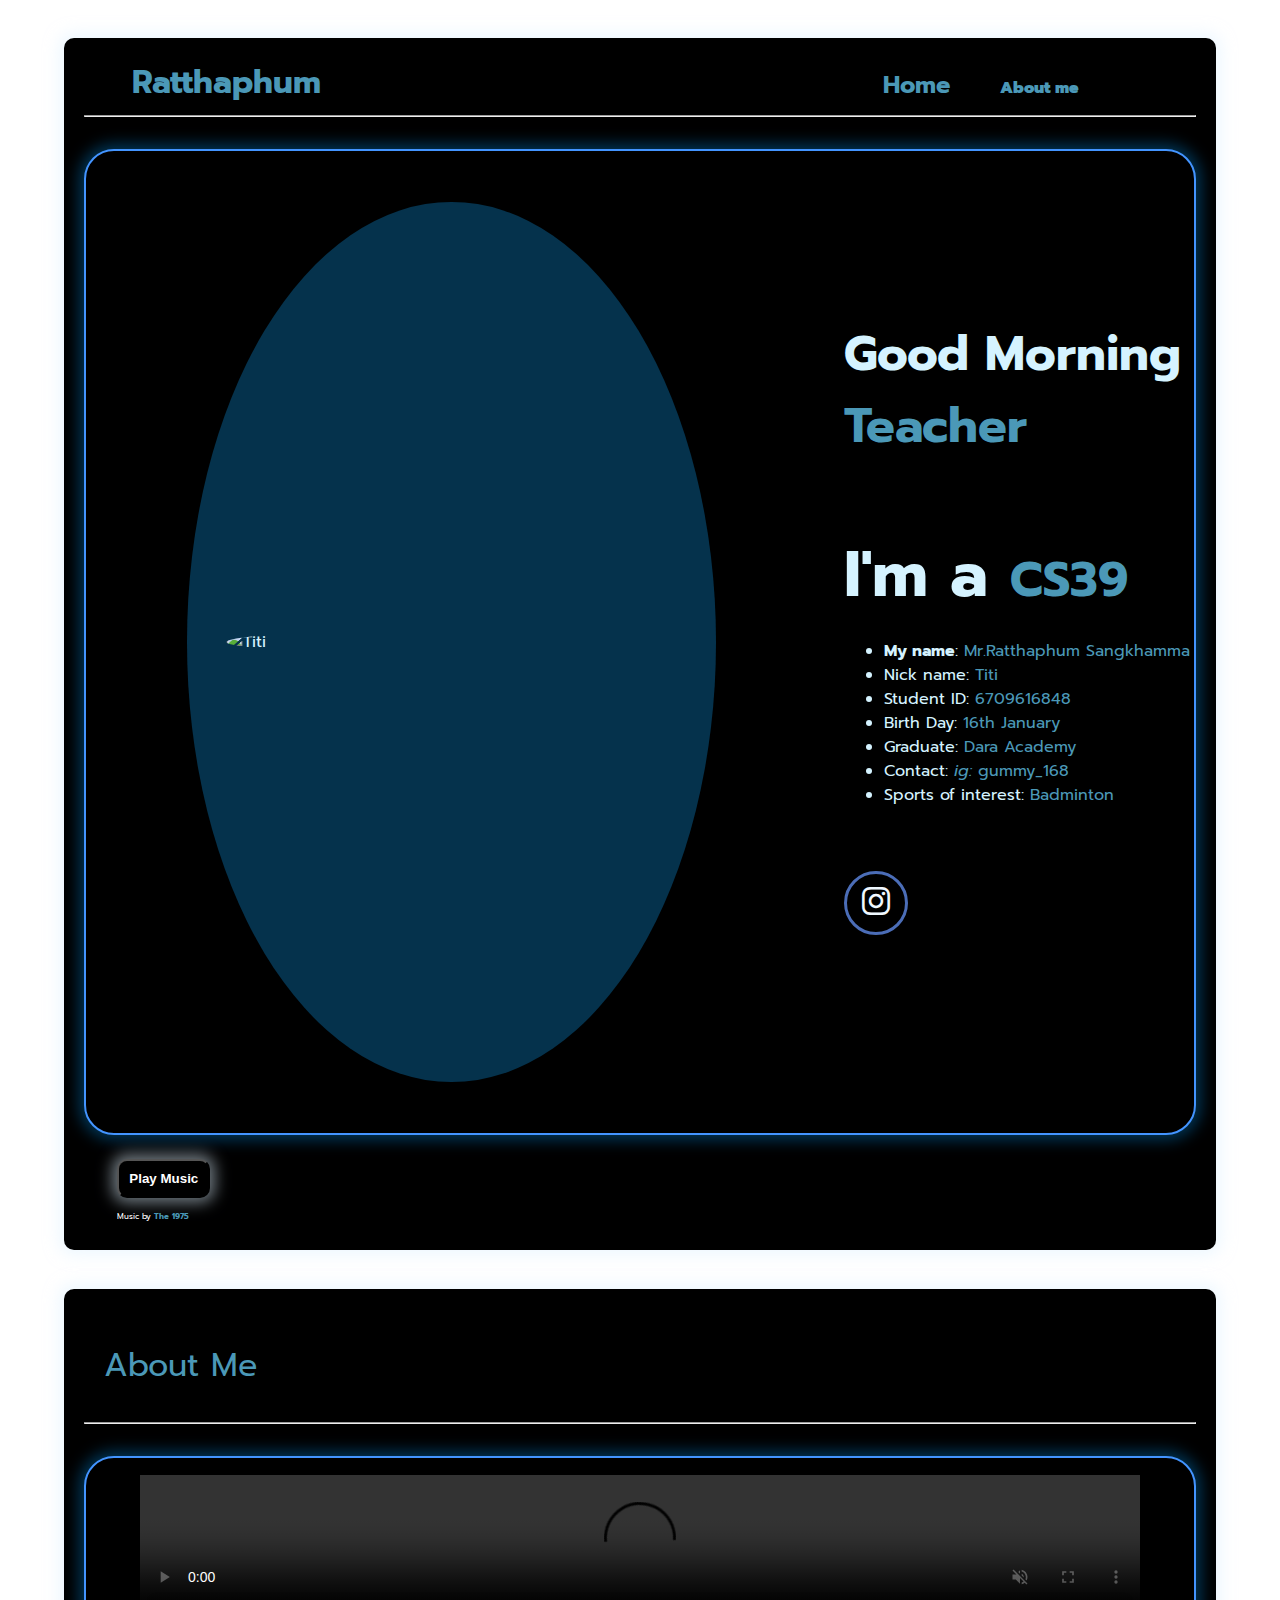
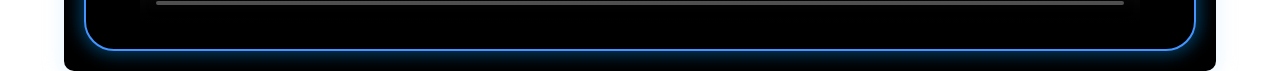
==== index.html @ 3b8aa534 "Add files via upload" ====
<!DOCTYPE html>
<html lang="en">

<head>
    <title>My CSTU Story</title>
    <meta name="viewport" content="width=device-width, initial-scale=1.0, user-scalable=no">
    <link rel="stylesheet" href="https://cdnjs.cloudflare.com/ajax/libs/font-awesome/6.5.2/css/all.min.css">
    <link rel="stylesheet" href="mystyle.css">

</head>

<body class="bg">

    <audio id="Avoice" autoplay loop>
        <source id="background-audio" src="resources/The 1975 - Robbers.mp3" type="audio/mpeg">
    </audio>

    <div class=" b ">

        <div class="f">
            <header>
                <nav>
                    <a class="top"><span>Ratthaphum</span></a>
                    <a href="#" id="home"><span>Home</span></a>
                    <a href="#Video" id="about_me"><strong><span>About me</span></strong></a>
                </nav>
            </header>
            <hr><br>
            <section class="detail imagine_pro">
                <div class="bimage">
                    <div class="detail-img">
                        <blockquote><img src="resources/retouch_2024083016244024.jpg" alt="Titi" class="pimage">
                        </blockquote>
                    </div>
                </div>

                <div class="detail-content">
                    <h1 style="font-size: 3rem;"> Good Morning <span>Teacher</span></h1>
                    <h3 class="typing-text">I'm a <span class="transpan">CS39</span></h3>
                    <ul class="info">
                        <li><b>My name</b>: <span>Mr.Ratthaphum Sangkhamma</span></li>
                        <li>Nick name: <span>Titi</span> </li>
                        <li>Student ID: <span>6709616848</span></li>
                        <li>Birth Day: <span>16th January</span></li>
                        <li>Graduate: <span>Dara Academy</span></li>
                        <li>Contact: <span><i>ig:</i> gummy_168</span></li>
                        <li>Sports of interest: <span>Badminton</span></li>
                    </ul>
                    <blockquote>
                        <div class="s-icons">
                            <a href="https://www.instagram.com/gummy_168?igsh=MXhnNWl3OWJvNnVndA==">
                                <i class="fa-brands fa-instagram" style="color: aliceblue;"></i>
                            </a>
                        </div>
                    </blockquote>

                </div>
            </section>
            <di>
                <nav>
                    <br><button id="AButton" class="button_music" onclick="togglePlayPause()"><b>Play Music</b></button>
                    <p class="text_credit"><br> Music by <span><strong>The 1975</strong></span> </p>
                </nav>
            </di>

        </div>
        <div id="Video">
            <div class="f">
                <p class="Top-2">About Me</p>
                <hr><br>
                <div class="detail imagine_pro">
                    <p><video id="video" controls muted loop width="1000" src="resources/VCS100.mp4"
                            type="video/mp4"></video>
                    </p>

                </div>
            </div>
            <script>

                const audio = document.getElementById('Avoice');
                const video = document.getElementById('video');
                const button = document.getElementById('AButton');


                audio.volume = 0.3;


                function togglePlayPause() {
                    if (audio.paused) {
                        audio.play();
                        button.textContent = "Pause Music";
                    } else {
                        audio.pause();
                        button.textContent = "Play Music";
                    }
                }


                video.addEventListener('play', () => {
                    audio.pause();
                    button.textContent = "Play Music";
                });


                video.addEventListener('pause', () => {
                    audio.play();
                    button.textContent = "Pause Music";
                });


                video.addEventListener('ended', () => {
                    audio.play();
                    button.textContent = "Pause Music";
                });
            </script>

        </div>

    </div>





</body>

</html>
---- mystyle.css ----
@import url('https://fonts.googleapis.com/css2?family=BoonBoon&family=Kanit:wght@300&family=Mali:wght@300&family=Prompt:wght@300&family=Sukhumvit+Set:wght@300&display=swap');

* {
    box-sizing: border-box;
}

body {
    width: 100%;
    height: 100vh;
    margin: 0 auto;
    display: flex;
}

.top {
    font-size: 2rem;
    color: rgb(255, 255, 255);
    font-weight: bolder;
    cursor: pointer;
    transition: 0.3s;
}

.top:hover {
    font-size: 3rem;
    transform: 1.2s;
}

section {
    min-height: 100vh;
    padding: 5rem 9% 5rem;
}


nav a {
    text-decoration: none;
    margin-left: 3rem;
}

.textcolor {
    color: #000000;
}

span {
    color: #4b98b7;
}

span:hover {
    color: aqua;
}

.transpan {
    font-size: 3rem;
    cursor: pointer;
    transition: 0.2s, text-shadow 0.3s;
}

.transpan:hover {
    text-shadow: 0px 4px 10px rgba(2, 210, 247, 0.728);
    ;
    font-size: 4rem;
    cursor: pointer;
    transition: 1.2s;
}



.bg {
    margin: 0;
    padding: 0;
    background-image: url("resources/wp5354542-blue-pattern-wallpapers.jpg");
    background-size: auto;
    background-repeat: repeat;
    background-position: center;
    z-index: 0;

}

.overbody {
    position: fixed;
    top: 0;
    left: 0;
    width: 100%;
    height: 100%;
    background-color: rgba(255, 255, 255, 0.6);
    z-index: 0;
}

.ct {
    position: relative;
    z-index: 1;
    padding: 20px;
    text-align: center;
    color: #000000;
}


.b {
    color: rgb(213, 243, 255);
    font-family: 'Prompt', sans-serif;
    margin-left: auto;
    margin-right: auto;



}


.f {
    font-family: 'Prompt', sans-serif;
    margin-left: 5%;
    margin-right: 5%;
    margin-top: 3%;
    border: 3px #000000;
    padding: 20px;
    margin-bottom: 20px;
    border-radius: 10px;
    background-color: #000000;
    box-shadow: 0 0 15px 5px rgba(222, 242, 255, 0.5);


}

/*กล่อง all */


.f1 {
    font-family: 'Prompt', sans-serif;
    margin-left: auto;
    border: 3px #000000;
    padding: 20px;
    margin-bottom: 20px;
    border-radius: 15px;
    background-color: #000000;
    box-shadow: 2px 2px 10px rgba(0, 0, 0, 0.1);
    text-align: left;
    /* opacity: 0.7 */

}

/*กล่อง about */

.btext {
    padding: 10px;
    background-color: rgba(255, 255, 255, 0.8);
    background-size: cover;
    z-index: 0;

}

.button_music {
    color: #ffffff;
    background-color: #000000;
    text-align: left;
    padding: 10px;
    border-radius: 10px;
    margin-left: 3%;
    margin-top: auto;
    box-shadow: 0 0 15px 5px rgba(222, 242, 255, 0.5);
    z-index: 1;
}

.text_credit {
    font-size: 0.5rem;
    color: #ffffff;
    text-align: left;
    margin-top: auto;
    margin-left: 3%;
    z-index: 1;
    cursor: pointer;
    transition: 0.3s;
}

.text_credit:hover {
    font-size: 1rem;
    transform: 1.2s;
}



#home {
    font-weight: 700;
    font-size: 1.5rem;
    color: #ffffff;
    margin-right: 20px;
    cursor: pointer;
    transition: 0.3s;
    margin-left: 50%;
}

#about_me {
    font-weight: 700;
    margin-left: 1.5rem;
    font-size: 1rem;
    color: #ffffff;
    cursor: pointer;
    transition: 0.3s, text-shadow 0.3s;
}

#home:hover,
#about_me:hover {
    color: aqua;
    text-shadow: 0px 4px 10px rgba(2, 210, 247, 0.728);
    ;
    font-weight: 800;
    font-size: 2.5rem;
    transform: 1.2s;
}

.imagine_pro {
    border: 2px solid rgb(67, 148, 255);
    padding: 1px;
    border-radius: 30px;
    box-shadow: 0 0 15px 5px rgba(0, 157, 255, 0.34);
}

.detail {
    display: flex;
    justify-content: center;
    align-items: center;
    gap: 8rem;
    background-color: black;
}

.detail-content h3 {
    font-size: 4rem;
    margin-bottom: 1rem;
    font-weight: 700;
}


.detail-img {
    border-radius: 50%;
}

.bimage {
    padding: 10px;
    border: 2px;
    width: 800px;
    height: 880px;
    background-color: rgb(5, 50, 76);
    border-radius: 50%;
    margin-left: 100px;
    margin-top: 50px;
    margin-bottom: 50px;
    position: relative;
}


.pimage {
    width: 85%;
    height: auto;
    position: absolute;
    top: 50%;
    left: 50%;
    transform: translate(-50%, -50%);
    border-radius: 50%;
    cursor: pointer;
    transition: 0.3s, box-shadow 0.3s;
}

.pimage:hover {
    width: 90%;
    height: auto;
    box-shadow: 0px 5px 40px 50px rgba(64, 226, 255, 0.813);
    transform: 1.2s;

}

.s-icons {
    display: inline-flex;
    justify-content: center;
    align-items: center;
    width: 4rem;
    height: 4rem;
    background-color: transparent;
    border: 0.2rem solid #4b6db7;
    font-size: 2rem;
    border-radius: 50%;
    margin: 3rem 1.5rem 3rem -40px;
    transition: 0.3s ease;
    color: #4b6db7;
}

.s-icons:hover {
    color: rgb(255, 255, 255);
    transform: scale(1.3) translateY(-5px);
    background-color: #4bb0b7;
    box-shadow: 0 0 25px #42a2c97b;
}

.detail-img-2 {
    background-image: url(resources/wp5354542-blue-pattern-wallpapers.jpg);
    height: 100%;
    width: 100%;
    background-repeat: no-repeat;
    background-position: center;
    z-index: 0;
}

.Top-2 {
    font-family: 'Prompt', sans-serif;
    color: #4b98b7;
    font-size: 2rem;
    margin-left: 20px;
    cursor: pointer;
    transition: 0.2s, text-shadow 0.3s;
    text-decoration: none;
}

.Top-2:hover {
    font-size: 3rem;
    color: aqua;
    text-shadow: 0px 4px 10px rgba(2, 210, 247, 0.728);
    transform: 2s;
}

@media (max-width: 768px) {
    body {
      font-size: 14px;
    }
  
    .container {
      width: 100%;
    }
  }
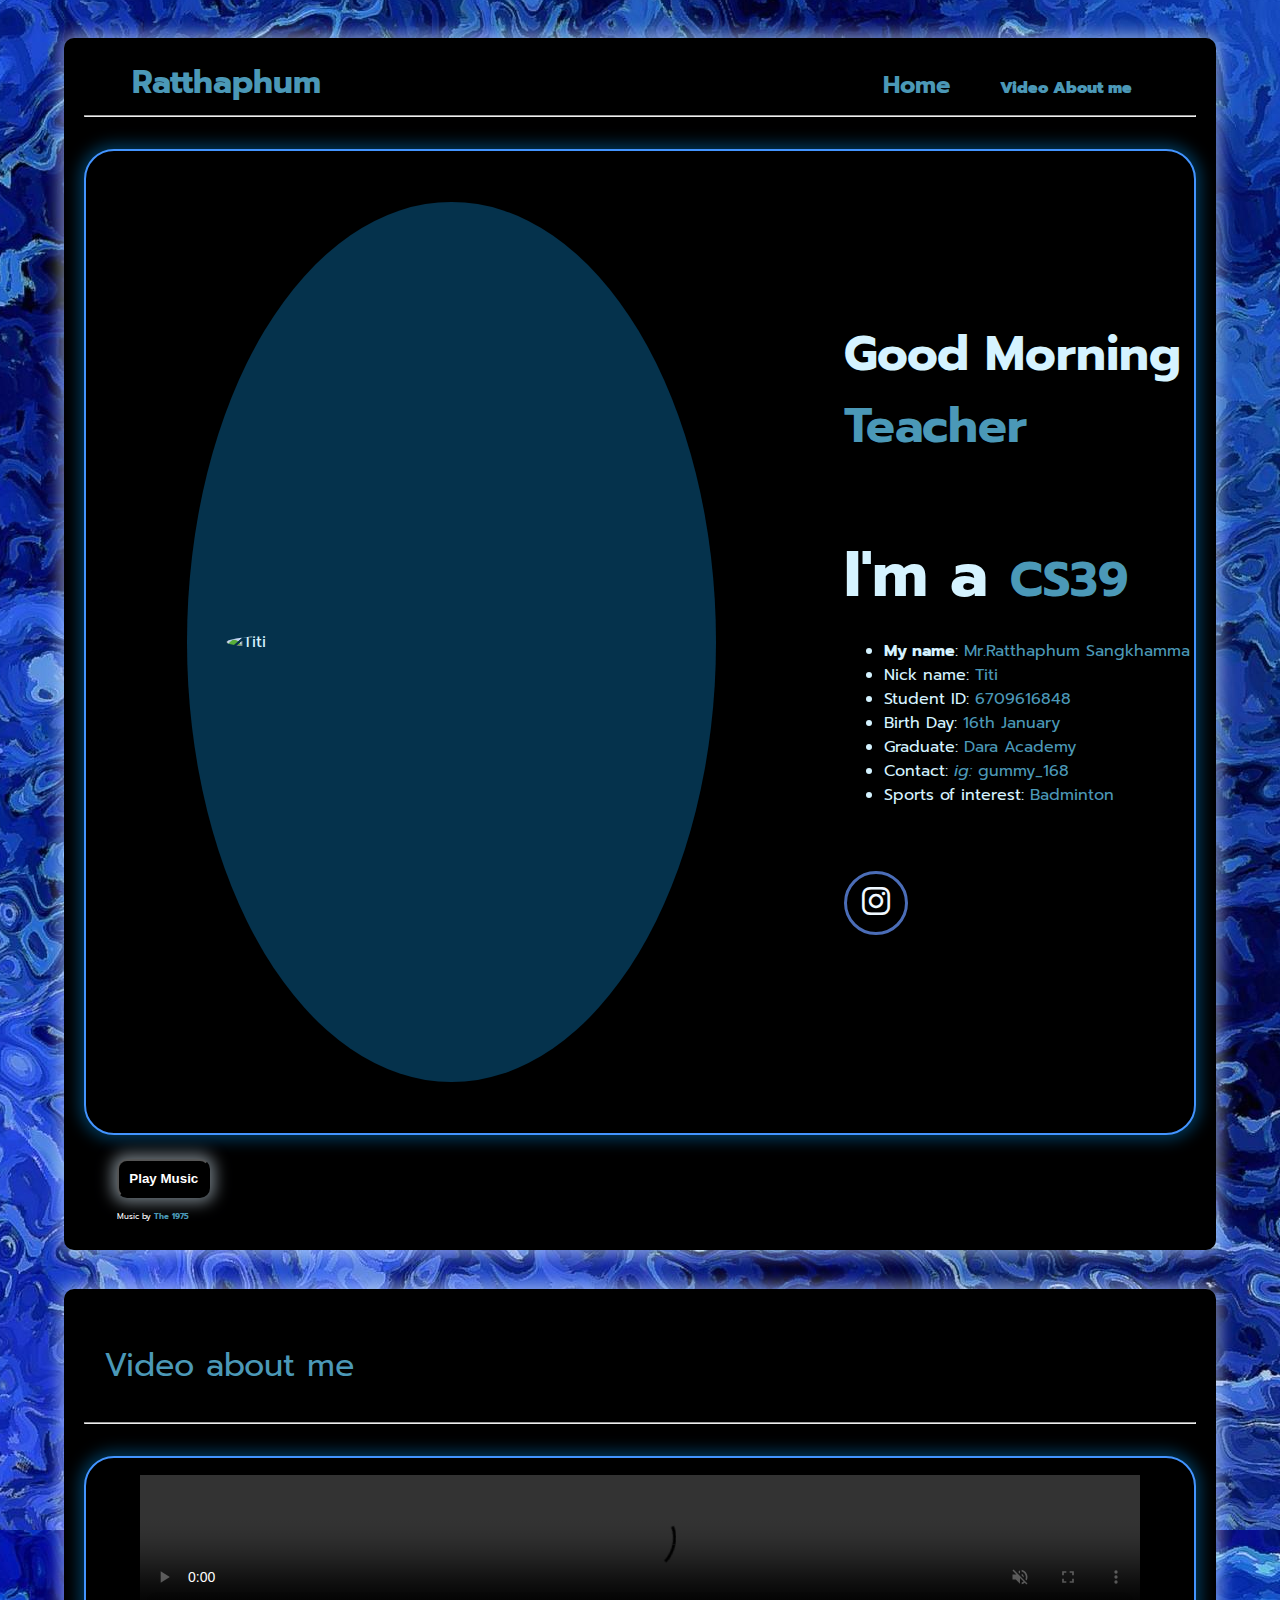
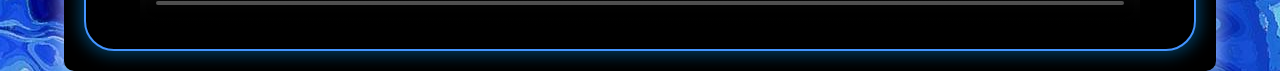
==== commit 9559f130: "add home page and css page" ====
--- a/index.html
+++ b/index.html
@@ -22,7 +22,7 @@
                 <nav>
                     <a class="top"><span>Ratthaphum</span></a>
                     <a href="#" id="home"><span>Home</span></a>
-                    <a href="#Video" id="about_me"><strong><span>About me</span></strong></a>
+                    <a href="#Video" id="about_me"><strong><span>Video About me</span></strong></a>
                 </nav>
             </header>
             <hr><br>
@@ -66,7 +66,7 @@
         </div>
         <div id="Video">
             <div class="f">
-                <p class="Top-2">About Me</p>
+                <p class="Top-2">Video about me</p>
                 <hr><br>
                 <div class="detail imagine_pro">
                     <p><video id="video" controls muted loop width="1000" src="resources/VCS100.mp4"
--- a/mystyle.css
+++ b/mystyle.css
@@ -201,7 +201,7 @@
     text-shadow: 0px 4px 10px rgba(2, 210, 247, 0.728);
     ;
     font-weight: 800;
-    font-size: 2.5rem;
+    font-size: 1.5rem;
     transform: 1.2s;
 }
 
@@ -307,7 +307,7 @@
 }
 
 .Top-2:hover {
-    font-size: 3rem;
+    font-size: 2.5rem;
     color: aqua;
     text-shadow: 0px 4px 10px rgba(2, 210, 247, 0.728);
     transform: 2s;
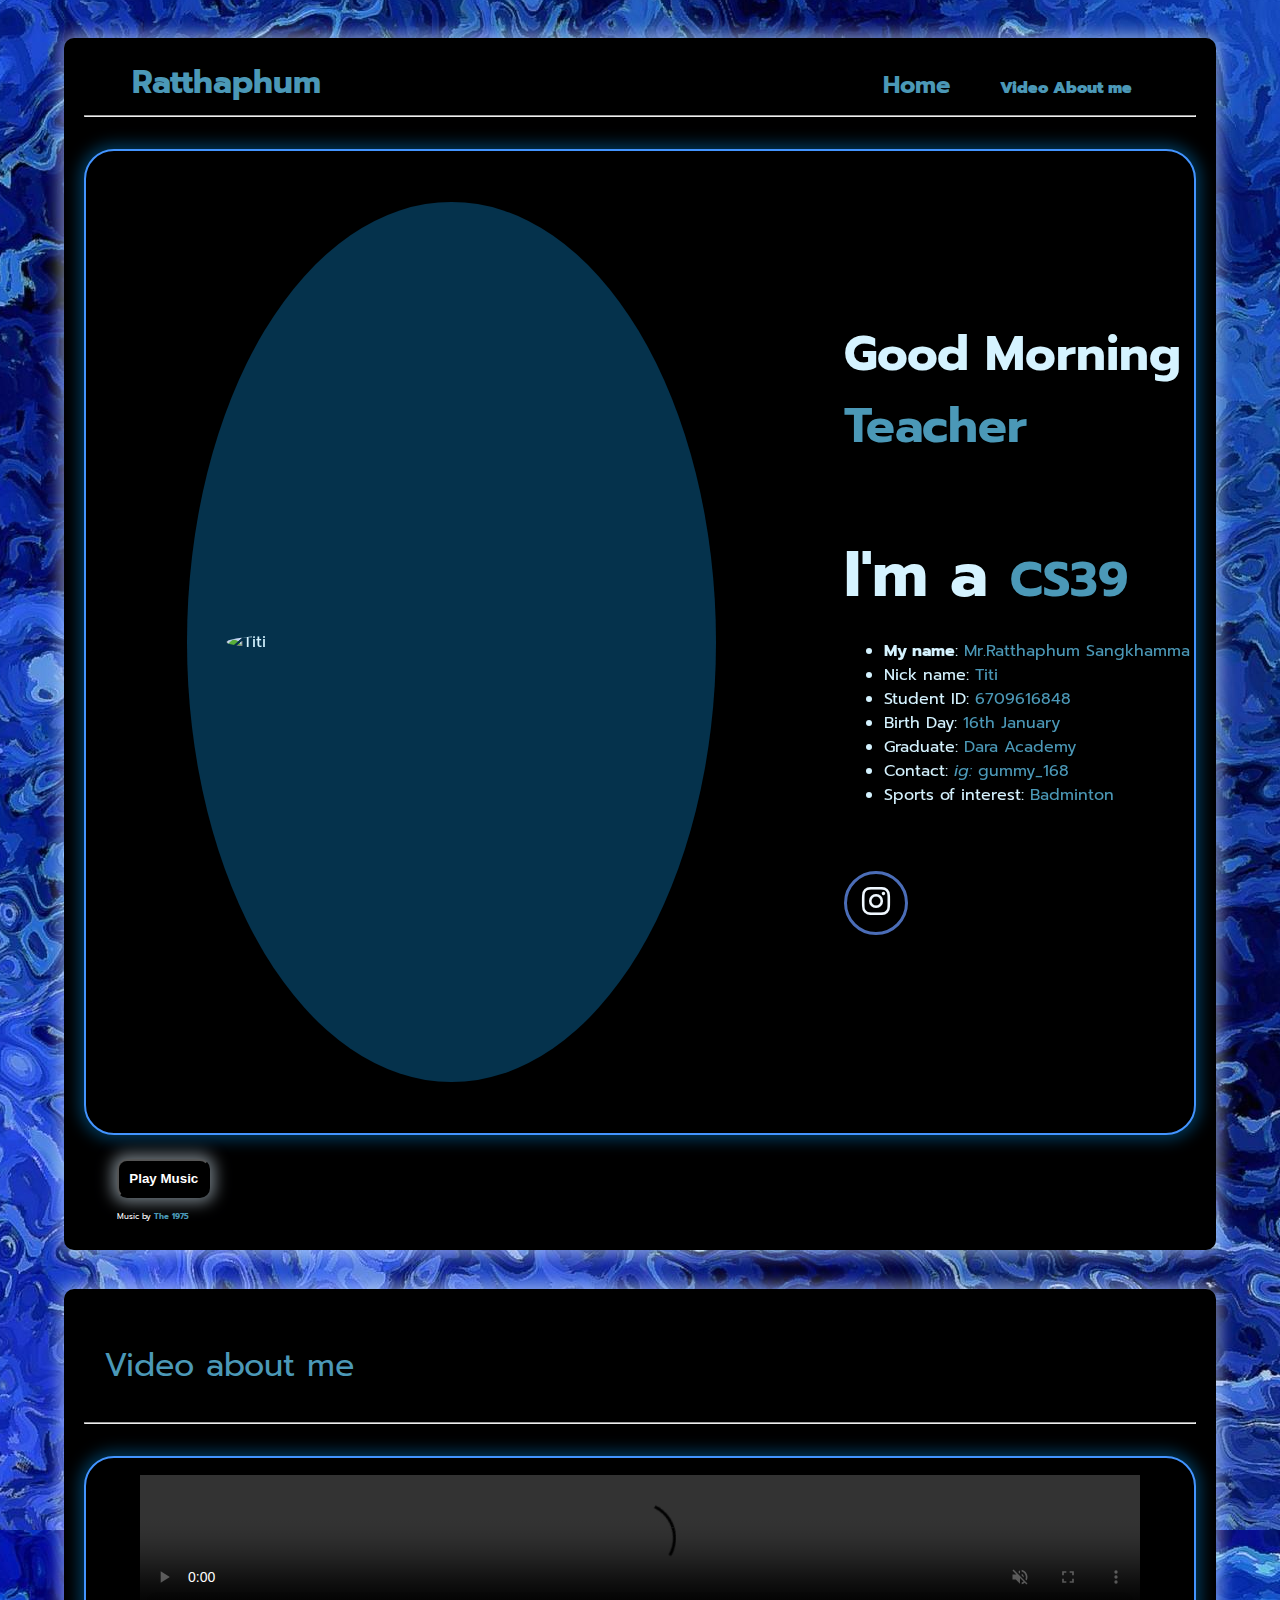
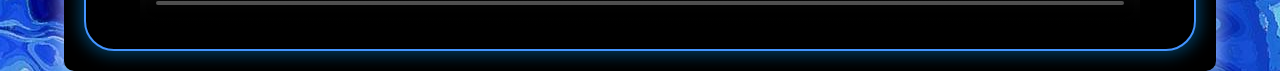
==== commit 37bb268c: "add js, css and html" ====
--- a/index.html
+++ b/index.html
@@ -6,6 +6,7 @@
     <meta name="viewport" content="width=device-width, initial-scale=1.0, user-scalable=no">
     <link rel="stylesheet" href="https://cdnjs.cloudflare.com/ajax/libs/font-awesome/6.5.2/css/all.min.css">
     <link rel="stylesheet" href="mystyle.css">
+    <script defer src="all.js"></script>
 
 </head>
 
@@ -21,13 +22,13 @@
             <header>
                 <nav>
                     <a class="top"><span>Ratthaphum</span></a>
-                    <a href="#" id="home"><span>Home</span></a>
+                    <a href="Home.html" id="home"><span>Home</span></a>
                     <a href="#Video" id="about_me"><strong><span>Video About me</span></strong></a>
                 </nav>
             </header>
             <hr><br>
             <section class="detail imagine_pro">
-                <div class="bimage">
+                <div class="bimage hidden">
                     <div class="detail-img">
                         <blockquote><img src="resources/retouch_2024083016244024.jpg" alt="Titi" class="pimage">
                         </blockquote>
@@ -35,9 +36,9 @@
                 </div>
 
                 <div class="detail-content">
-                    <h1 style="font-size: 3rem;"> Good Morning <span>Teacher</span></h1>
-                    <h3 class="typing-text">I'm a <span class="transpan">CS39</span></h3>
-                    <ul class="info">
+                    <h1 class="hidden" style="font-size: 3rem;"> Good Morning <span>Teacher</span></h1>
+                    <h3 class="typing-text hidden">I'm a <span class="transpan">CS39</span></h3>
+                    <ul class="info hidden">
                         <li><b>My name</b>: <span>Mr.Ratthaphum Sangkhamma</span></li>
                         <li>Nick name: <span>Titi</span> </li>
                         <li>Student ID: <span>6709616848</span></li>
@@ -47,7 +48,7 @@
                         <li>Sports of interest: <span>Badminton</span></li>
                     </ul>
                     <blockquote>
-                        <div class="s-icons">
+                        <div class="s-icons hidden">
                             <a href="https://www.instagram.com/gummy_168?igsh=MXhnNWl3OWJvNnVndA==">
                                 <i class="fa-brands fa-instagram" style="color: aliceblue;"></i>
                             </a>
--- a/mystyle.css
+++ b/mystyle.css
@@ -321,4 +321,19 @@
     .container {
       width: 100%;
     }
-  }+  }
+
+
+  .hidden {
+    opacity: 0;
+    filter: blur(5px);
+    transform: translate(-100%);
+    transition: all 2s;
+
+}
+
+.show {
+    opacity: 1;
+    filter: blur(0);
+    transform: translateX(0);
+}
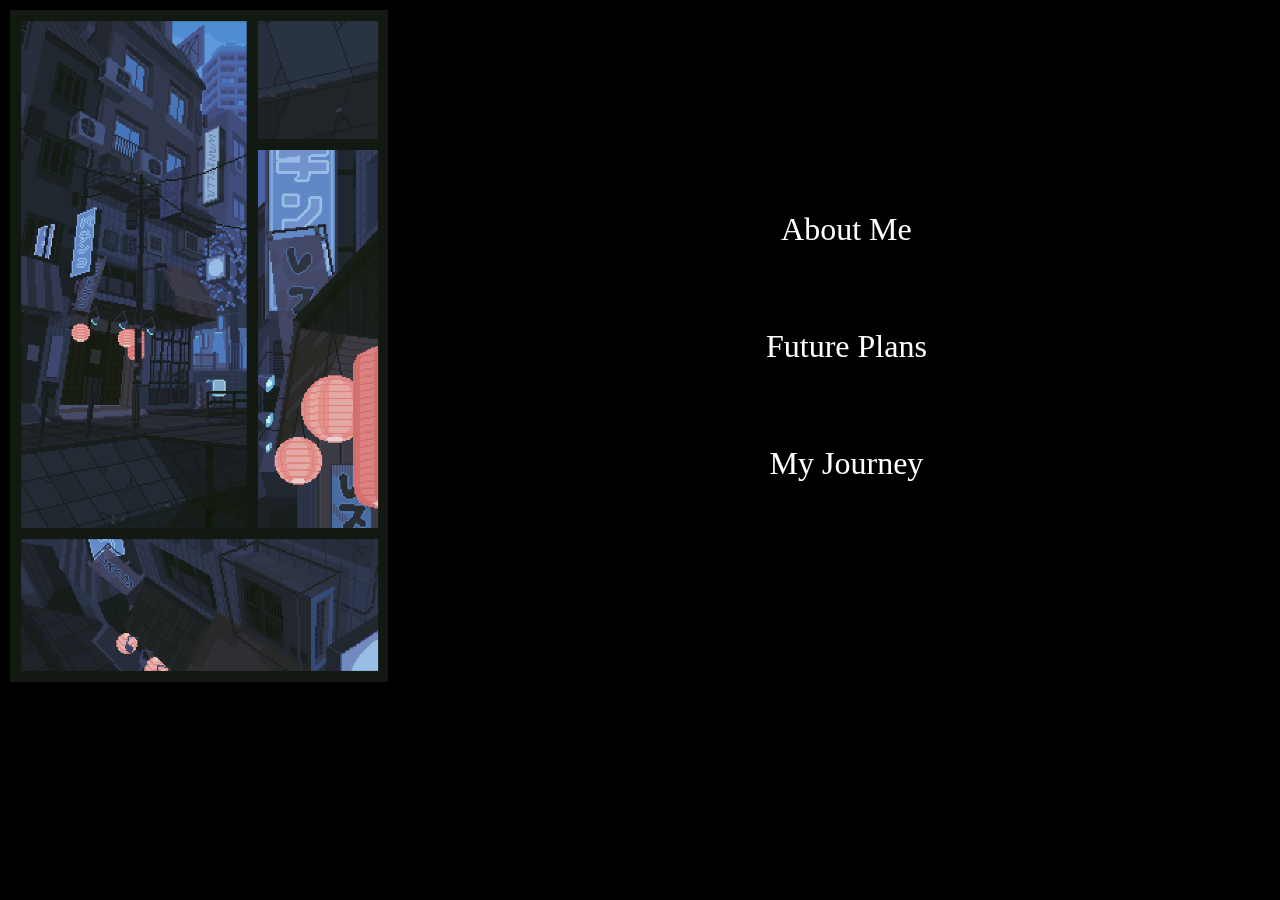
==== commit c9fd3da2: "rename file" ====
--- a/index.html
+++ b/index.html
@@ -2,127 +2,23 @@
 <html lang="en">
 
 <head>
-    <title>My CSTU Story</title>
-    <meta name="viewport" content="width=device-width, initial-scale=1.0, user-scalable=no">
-    <link rel="stylesheet" href="https://cdnjs.cloudflare.com/ajax/libs/font-awesome/6.5.2/css/all.min.css">
-    <link rel="stylesheet" href="mystyle.css">
+    <meta name="viewport" content="width=device-width, initial-scale=1.0">
+    <link rel="stylesheet" href="mystyle-Home.css">
+    <title>Home page</title>
     <script defer src="all.js"></script>
-
 </head>
 
-<body class="bg">
-
-    <audio id="Avoice" autoplay loop>
-        <source id="background-audio" src="resources/The 1975 - Robbers.mp3" type="audio/mpeg">
-    </audio>
-
-    <div class=" b ">
-
-        <div class="f">
-            <header>
-                <nav>
-                    <a class="top"><span>Ratthaphum</span></a>
-                    <a href="Home.html" id="home"><span>Home</span></a>
-                    <a href="#Video" id="about_me"><strong><span>Video About me</span></strong></a>
-                </nav>
-            </header>
-            <hr><br>
-            <section class="detail imagine_pro">
-                <div class="bimage hidden">
-                    <div class="detail-img">
-                        <blockquote><img src="resources/retouch_2024083016244024.jpg" alt="Titi" class="pimage">
-                        </blockquote>
-                    </div>
-                </div>
-
-                <div class="detail-content">
-                    <h1 class="hidden" style="font-size: 3rem;"> Good Morning <span>Teacher</span></h1>
-                    <h3 class="typing-text hidden">I'm a <span class="transpan">CS39</span></h3>
-                    <ul class="info hidden">
-                        <li><b>My name</b>: <span>Mr.Ratthaphum Sangkhamma</span></li>
-                        <li>Nick name: <span>Titi</span> </li>
-                        <li>Student ID: <span>6709616848</span></li>
-                        <li>Birth Day: <span>16th January</span></li>
-                        <li>Graduate: <span>Dara Academy</span></li>
-                        <li>Contact: <span><i>ig:</i> gummy_168</span></li>
-                        <li>Sports of interest: <span>Badminton</span></li>
-                    </ul>
-                    <blockquote>
-                        <div class="s-icons hidden">
-                            <a href="https://www.instagram.com/gummy_168?igsh=MXhnNWl3OWJvNnVndA==">
-                                <i class="fa-brands fa-instagram" style="color: aliceblue;"></i>
-                            </a>
-                        </div>
-                    </blockquote>
-
-                </div>
-            </section>
-            <di>
-                <nav>
-                    <br><button id="AButton" class="button_music" onclick="togglePlayPause()"><b>Play Music</b></button>
-                    <p class="text_credit"><br> Music by <span><strong>The 1975</strong></span> </p>
-                </nav>
-            </di>
-
-        </div>
-        <div id="Video">
-            <div class="f">
-                <p class="Top-2">Video about me</p>
-                <hr><br>
-                <div class="detail imagine_pro">
-                    <p><video id="video" controls muted loop width="1000" src="resources/VCS100.mp4"
-                            type="video/mp4"></video>
-                    </p>
-
-                </div>
-            </div>
-            <script>
-
-                const audio = document.getElementById('Avoice');
-                const video = document.getElementById('video');
-                const button = document.getElementById('AButton');
-
-
-                audio.volume = 0.3;
-
-
-                function togglePlayPause() {
-                    if (audio.paused) {
-                        audio.play();
-                        button.textContent = "Pause Music";
-                    } else {
-                        audio.pause();
-                        button.textContent = "Play Music";
-                    }
-                }
-
-
-                video.addEventListener('play', () => {
-                    audio.pause();
-                    button.textContent = "Play Music";
-                });
-
-
-                video.addEventListener('pause', () => {
-                    audio.play();
-                    button.textContent = "Pause Music";
-                });
-
-
-                video.addEventListener('ended', () => {
-                    audio.play();
-                    button.textContent = "Pause Music";
-                });
-            </script>
-
-        </div>
-
+<body>
+    <div>
+        <nav>
+            <img class="img" src="resources/2471302.gif" alt="Logo">
+           <section class="text hidden ">
+            <a href="About_me.html">About Me</a>
+            <a href="Future.html">Future Plans</a>
+            <a href="Journey.html">My Journey</a>
+           </section>
+        </nav>
     </div>
-
-
-
-
-
 </body>
 
 </html>--- a/mystyle-Home.css
+++ b/mystyle-Home.css
@@ -0,0 +1,63 @@
+body {
+    background-color: rgb(0, 0, 0);
+    font-family: "Times New Roman", Times, serif;
+    margin: 0;
+    display: flex;
+    flex-direction: column; 
+    width: 100%;
+    height: 100vh;
+    margin: 0 auto;
+}
+
+.img {
+    width: 30%;
+    padding: 0;
+    height: auto;
+    display: block;
+    margin: 0;
+}
+
+nav {
+    display: flex; 
+    align-items: center; 
+    padding: 10px;
+    background-color: #000000;
+}
+
+.text {
+    color: #000000;
+    margin-left:  30%;
+    text-align: center;
+    justify-content: center;
+    display: flex;
+    flex-direction: column;
+}
+
+.text a {
+    color: #ffffff;
+    font-size: 2rem;
+    text-decoration: none;
+    margin: 40px 0; 
+    display: block; 
+    transition: 0.3s ease;
+}
+
+.text a:hover {
+    transform: 1.5s;
+    font-size: 3rem;
+    color: rgba(64, 226, 255, 0.813);
+}
+
+.hidden {
+    opacity: 0;
+    filter: blur(5px);
+    transform: translate(-100%);
+    transition: all 2s;
+
+}
+
+.show {
+    opacity: 1;
+    filter: blur(0);
+    transform: translateX(0);
+}